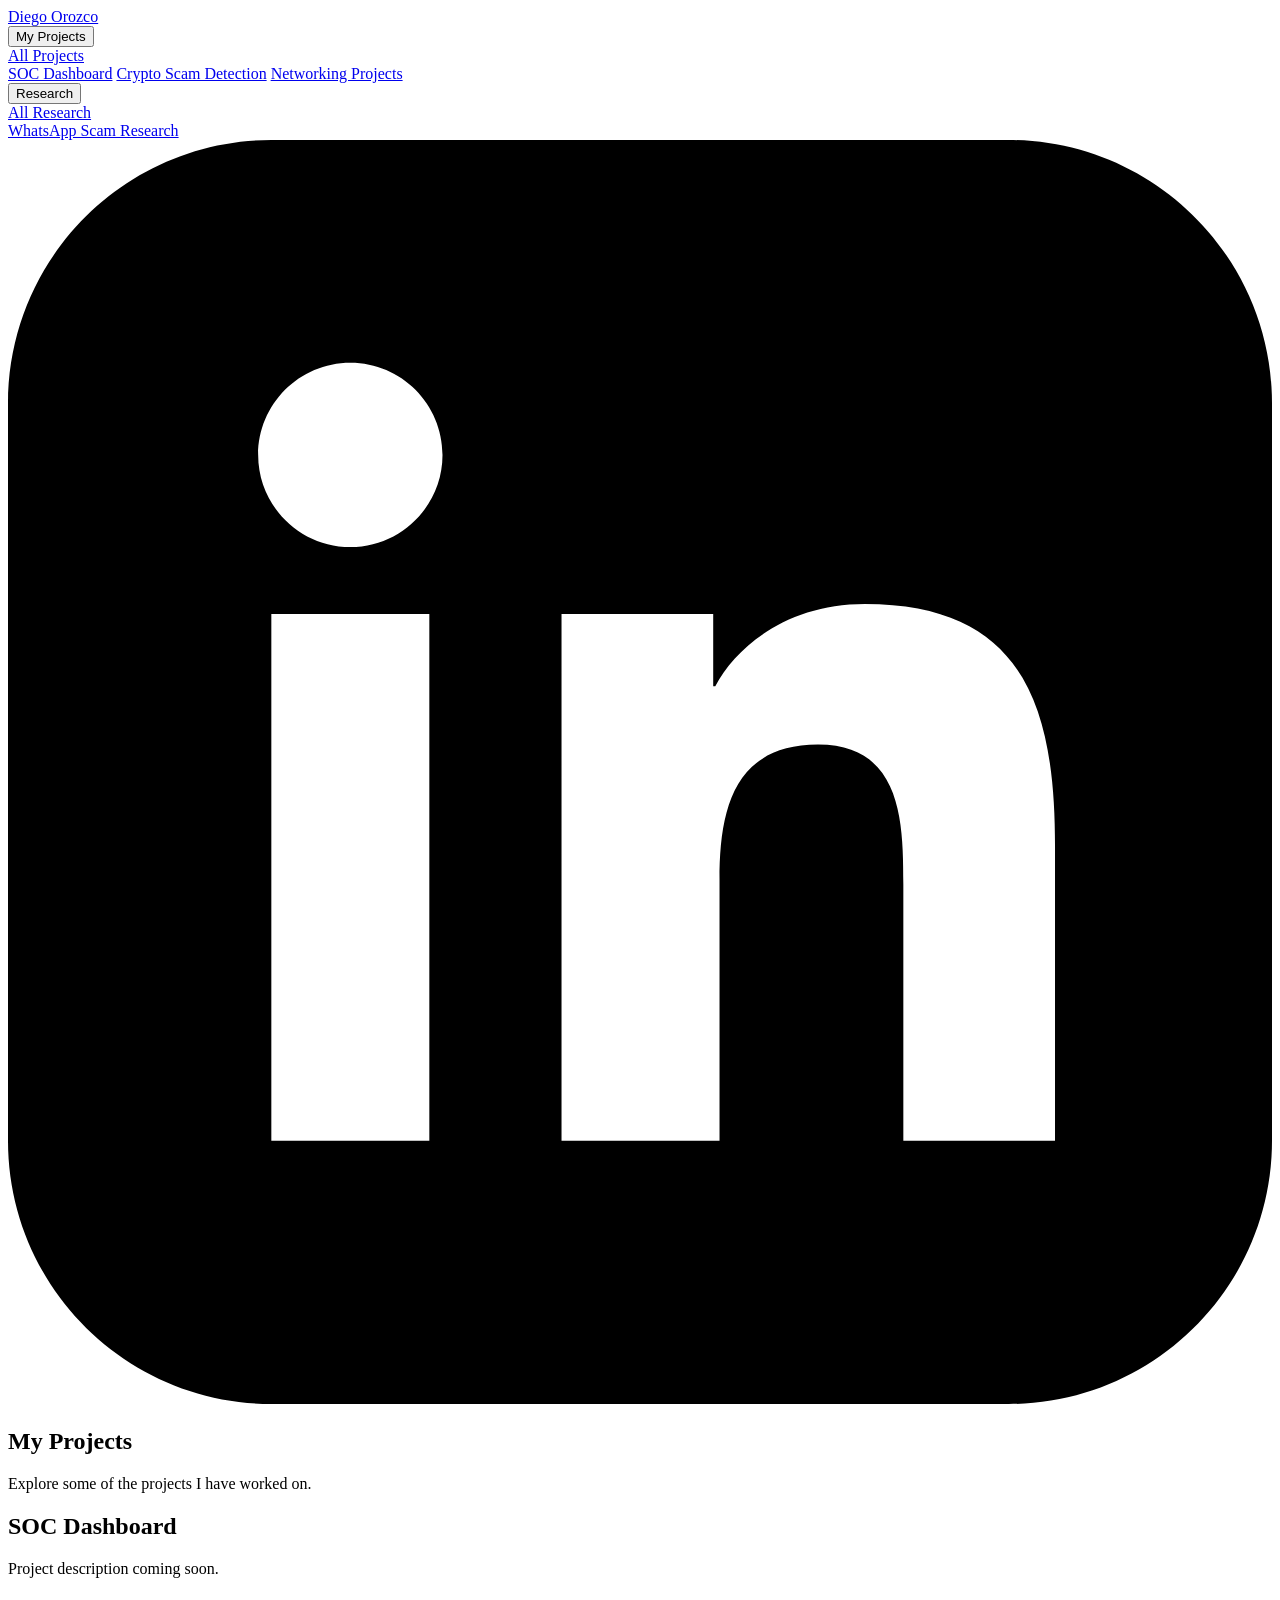
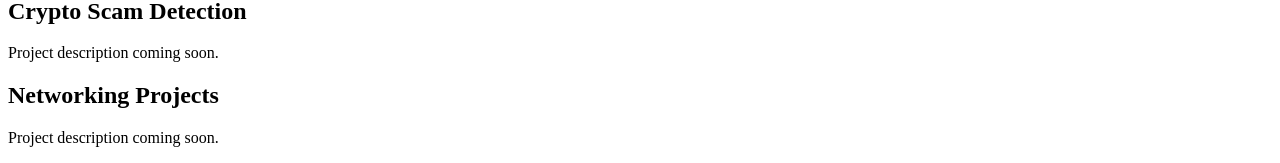
==== public/myprojects/index.html @ 9eba81dd "more changes" ====
<!DOCTYPE html>
<html lang="en">
<head>
    <meta charset="UTF-8">
    <meta name="viewport" content="width=device-width, initial-scale=1.0">
    <meta name="description" content="Projects by Diego Orozco.">

    <title>My Projects | Diego Orozco</title>

    <link rel="stylesheet" href="/css/styles.css">
    <script src="/js/script.js" defer></script>
</head>

<body>

    <header class="navbar">

        <a href="/" class="logo">Diego Orozco</a>

        <nav class="nav-links" aria-label="Main navigation">

            <div class="dropdown">

                <button class="dropdown-toggle"
                        type="button"
                        aria-expanded="false">
                    My Projects
                    <span class="arrow" aria-hidden="true"></span>
                </button>

                <div class="dropdown-menu">
                    <a href="/myprojects/">All Projects</a>
                    <div class="dropdown-divider"></div>
                    <a href="/myprojects/#soc-dashboard">SOC Dashboard</a>
                    <a href="/myprojects/#crypto-detection">Crypto Scam Detection</a>
                    <a href="/myprojects/#networking">Networking Projects</a>
                </div>

            </div>

            <div class="dropdown">

                <button class="dropdown-toggle"
                        type="button"
                        aria-expanded="false">
                    Research
                    <span class="arrow" aria-hidden="true"></span>
                </button>

                <div class="dropdown-menu">
                    <a href="/research/">All Research</a>
                    <div class="dropdown-divider"></div>
                    <a href="/research/#whatsapp-research">
                        WhatsApp Scam Research
                    </a>
                </div>

            </div>

            <a
                href="https://www.linkedin.com/in/diego-r-orozco/"
                target="_blank"
                rel="noopener noreferrer"
                class="linkedin-link"
                aria-label="Visit my LinkedIn profile"
            >
                <svg viewBox="0 0 24 24" aria-hidden="true">
                    <path d="M19 0h-14c-2.76 0-5 2.24-5 5v14c0 2.76
                    2.24 5 5 5h14c2.76 0 5-2.24
                    5-5v-14c0-2.76-2.24-5-5-5zM8
                    19H5V9h3v10zM6.5 7.73c-.97
                    0-1.75-.79-1.75-1.75s.78-1.75
                    1.75-1.75 1.75.79 1.75
                    1.75-.78 1.75-1.75 1.75zM20
                    19h-3v-4.87c0-1.16-.02-2.65-1.62-2.65
                    -1.62 0-1.87 1.27-1.87
                    2.57V19h-3V9h2.88v1.37h.04c.4-.76
                    1.38-1.56 2.84-1.56 3.04 0
                    3.61 2 3.61 4.6V19z"/>
                </svg>
            </a>

        </nav>

    </header>

    <main>

        <section id="projects">
            <h1>My Projects</h1>
            <p>Explore some of the projects I have worked on.</p>
        </section>

        <section id="soc-dashboard" class="project-section">
            <h2>SOC Dashboard</h2>
            <p>Project description coming soon.</p>
        </section>

        <section id="crypto-detection" class="project-section">
            <h2>Crypto Scam Detection</h2>
            <p>Project description coming soon.</p>
        </section>

        <section id="networking" class="project-section">
            <h2>Networking Projects</h2>
            <p>Project description coming soon.</p>
        </section>

    </main>

</body>
</html>
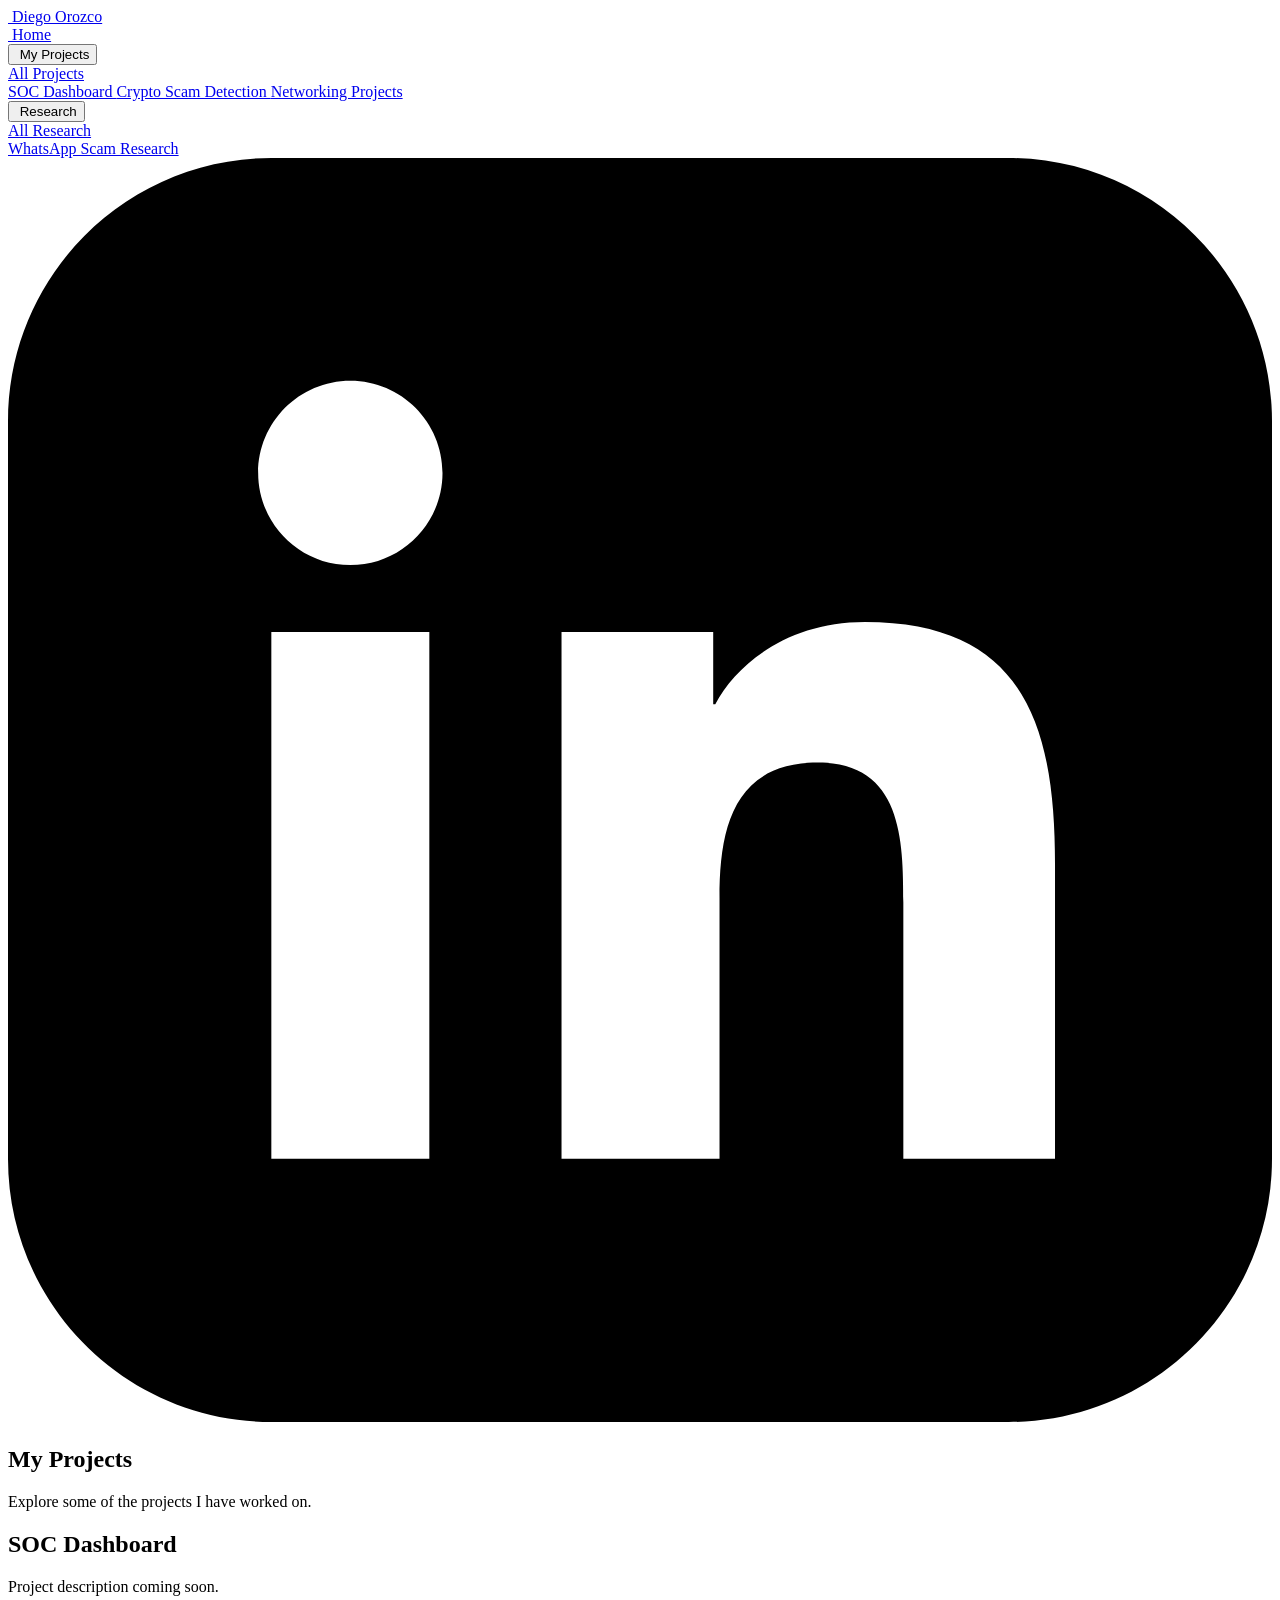
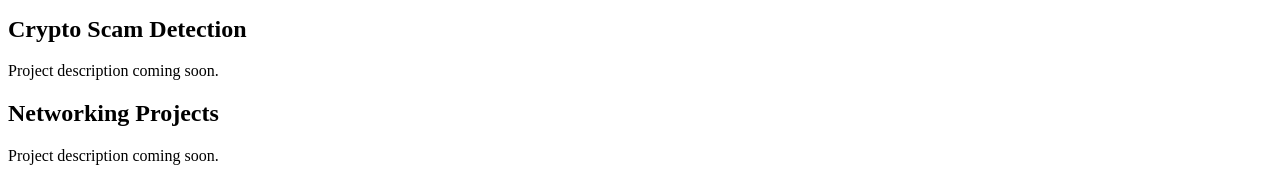
==== commit 6180189e: "more changes" ====
--- a/public/myprojects/index.html
+++ b/public/myprojects/index.html
@@ -9,80 +9,133 @@
 
     <link rel="stylesheet" href="/css/styles.css">
     <script src="/js/script.js" defer></script>
+
+        <!-- Website Favicons -->
+    <link rel="icon" type="image/x-icon" href="/icons/favicon.ico">
+    <link rel="icon" type="image/png" sizes="16x16" href="/icons/favicon-16x16.png">
+    <link rel="icon" type="image/png" sizes="32x32" href="/icons/favicon-32x32.png">
+
+    <!-- Apple Devices -->
+    <link rel="apple-touch-icon" sizes="180x180" href="/icons/apple-touch-icon.png">
+
+    <!-- Android Devices -->
+    <link rel="icon" type="image/png" sizes="192x192" href="/icons/android-chrome-192x192.png">
+    <link rel="icon" type="image/png" sizes="512x512" href="/icons/android-chrome-512x512.png">
+
 </head>
 
 <body>
 
-    <header class="navbar">
+<header class="navbar">
 
-        <a href="/" class="logo">Diego Orozco</a>
+    <!-- Logo and Name -->
+    <a href="/" class="logo">
+        <img src="/icons/Logo.png" alt="" class="brand-icon">
+        <span>Diego Orozco</span>
+    </a>
 
-        <nav class="nav-links" aria-label="Main navigation">
 
-            <div class="dropdown">
+    <nav class="nav-links" aria-label="Main navigation">
 
-                <button class="dropdown-toggle"
-                        type="button"
-                        aria-expanded="false">
-                    My Projects
-                    <span class="arrow" aria-hidden="true"></span>
-                </button>
+        <!-- Home -->
+        <a href="/" class="nav-item">
+            <img src="/icons/home.png" alt="" class="nav-icon">
+            <span>Home</span>
+        </a>
 
-                <div class="dropdown-menu">
-                    <a href="/myprojects/">All Projects</a>
-                    <div class="dropdown-divider"></div>
-                    <a href="/myprojects/#soc-dashboard">SOC Dashboard</a>
-                    <a href="/myprojects/#crypto-detection">Crypto Scam Detection</a>
-                    <a href="/myprojects/#networking">Networking Projects</a>
-                </div>
+        <!-- Projects Dropdown -->
+        <div class="dropdown">
+
+            <button class="dropdown-toggle"
+                    type="button"
+                    aria-expanded="false">
+
+                <img src="/icons/portfolio.png"
+                     alt=""
+                     class="nav-icon">
+
+                <span>My Projects</span>
+
+                <span class="arrow" aria-hidden="true"></span>
+            </button>
+
+            <div class="dropdown-menu">
+
+                <a href="/myprojects/">All Projects</a>
+
+                <div class="dropdown-divider"></div>
+
+                <a href="/myprojects/#soc-dashboard">
+                    SOC Dashboard
+                </a>
+
+                <a href="/myprojects/#crypto-detection">
+                    Crypto Scam Detection
+                </a>
+
+                <a href="/myprojects/#networking">
+                    Networking Projects
+                </a>
 
             </div>
+        </div>
 
-            <div class="dropdown">
+        <!-- Research Dropdown -->
+        <div class="dropdown">
 
-                <button class="dropdown-toggle"
-                        type="button"
-                        aria-expanded="false">
-                    Research
-                    <span class="arrow" aria-hidden="true"></span>
-                </button>
+            <button class="dropdown-toggle"
+                    type="button"
+                    aria-expanded="false">
 
-                <div class="dropdown-menu">
-                    <a href="/research/">All Research</a>
-                    <div class="dropdown-divider"></div>
-                    <a href="/research/#whatsapp-research">
-                        WhatsApp Scam Research
-                    </a>
-                </div>
+                <img src="/icons/search.png"
+                     alt=""
+                     class="nav-icon">
+
+                <span>Research</span>
+
+                <span class="arrow" aria-hidden="true"></span>
+            </button>
+
+            <div class="dropdown-menu">
+
+                <a href="/research/">All Research</a>
+
+                <div class="dropdown-divider"></div>
+
+                <a href="/research/#whatsapp-research">
+                    WhatsApp Scam Research
+                </a>
 
             </div>
+        </div>
 
-            <a
-                href="https://www.linkedin.com/in/diego-r-orozco/"
-                target="_blank"
-                rel="noopener noreferrer"
-                class="linkedin-link"
-                aria-label="Visit my LinkedIn profile"
-            >
-                <svg viewBox="0 0 24 24" aria-hidden="true">
-                    <path d="M19 0h-14c-2.76 0-5 2.24-5 5v14c0 2.76
-                    2.24 5 5 5h14c2.76 0 5-2.24
-                    5-5v-14c0-2.76-2.24-5-5-5zM8
-                    19H5V9h3v10zM6.5 7.73c-.97
-                    0-1.75-.79-1.75-1.75s.78-1.75
-                    1.75-1.75 1.75.79 1.75
-                    1.75-.78 1.75-1.75 1.75zM20
-                    19h-3v-4.87c0-1.16-.02-2.65-1.62-2.65
-                    -1.62 0-1.87 1.27-1.87
-                    2.57V19h-3V9h2.88v1.37h.04c.4-.76
-                    1.38-1.56 2.84-1.56 3.04 0
-                    3.61 2 3.61 4.6V19z"/>
-                </svg>
-            </a>
+        <!-- LinkedIn -->
+        <a
+            href="https://www.linkedin.com/in/diego-r-orozco/"
+            target="_blank"
+            rel="noopener noreferrer"
+            class="linkedin-link"
+            aria-label="Visit my LinkedIn profile"
+        >
+            <svg viewBox="0 0 24 24" aria-hidden="true">
+                <path d="M19 0h-14c-2.76 0-5 2.24-5 5v14c0 2.76
+                2.24 5 5 5h14c2.76 0 5-2.24
+                5-5v-14c0-2.76-2.24-5-5-5zM8
+                19H5V9h3v10zM6.5 7.73c-.97
+                0-1.75-.79-1.75-1.75s.78-1.75
+                1.75-1.75 1.75.79 1.75
+                1.75-.78 1.75-1.75 1.75zM20
+                19h-3v-4.87c0-1.16-.02-2.65-1.62-2.65
+                -1.62 0-1.87 1.27-1.87
+                2.57V19h-3V9h2.88v1.37h.04c.4-.76
+                1.38-1.56 2.84-1.56 3.04 0
+                3.61 2 3.61 4.6V19z"/>
+            </svg>
+        </a>
 
-        </nav>
+    </nav>
 
-    </header>
+</header>
 
     <main>
 
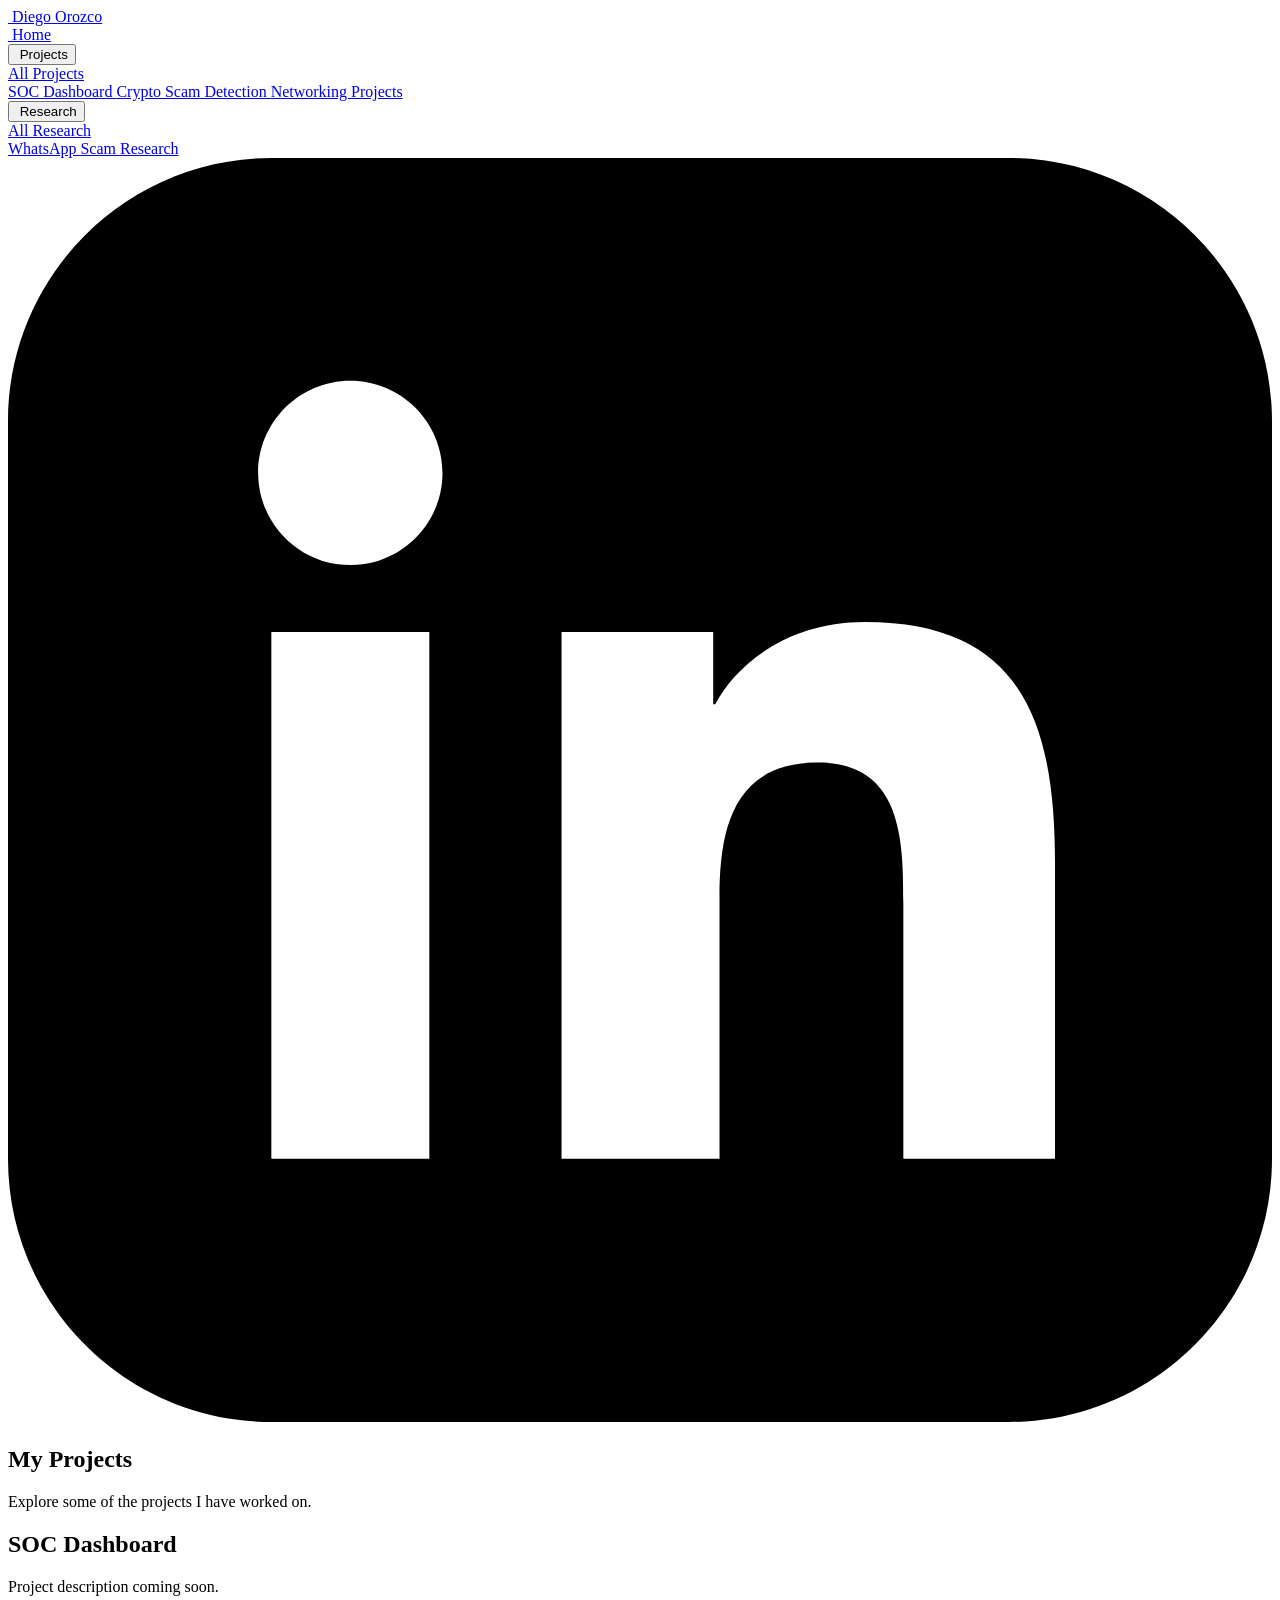
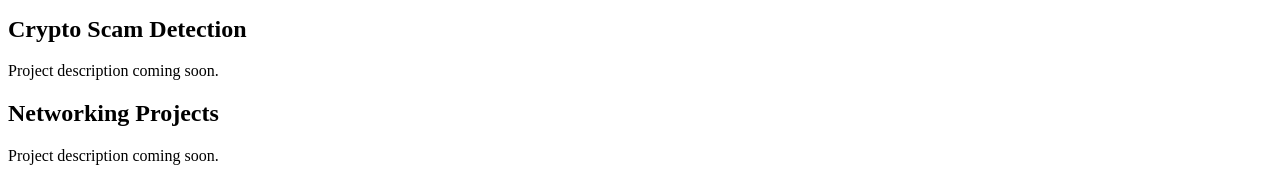
==== commit 03efb530: "changes" ====
--- a/public/myprojects/index.html
+++ b/public/myprojects/index.html
@@ -54,7 +54,7 @@
                      alt=""
                      class="nav-icon">
 
-                <span>My Projects</span>
+                <span>Projects</span>
 
                 <span class="arrow" aria-hidden="true"></span>
             </button>
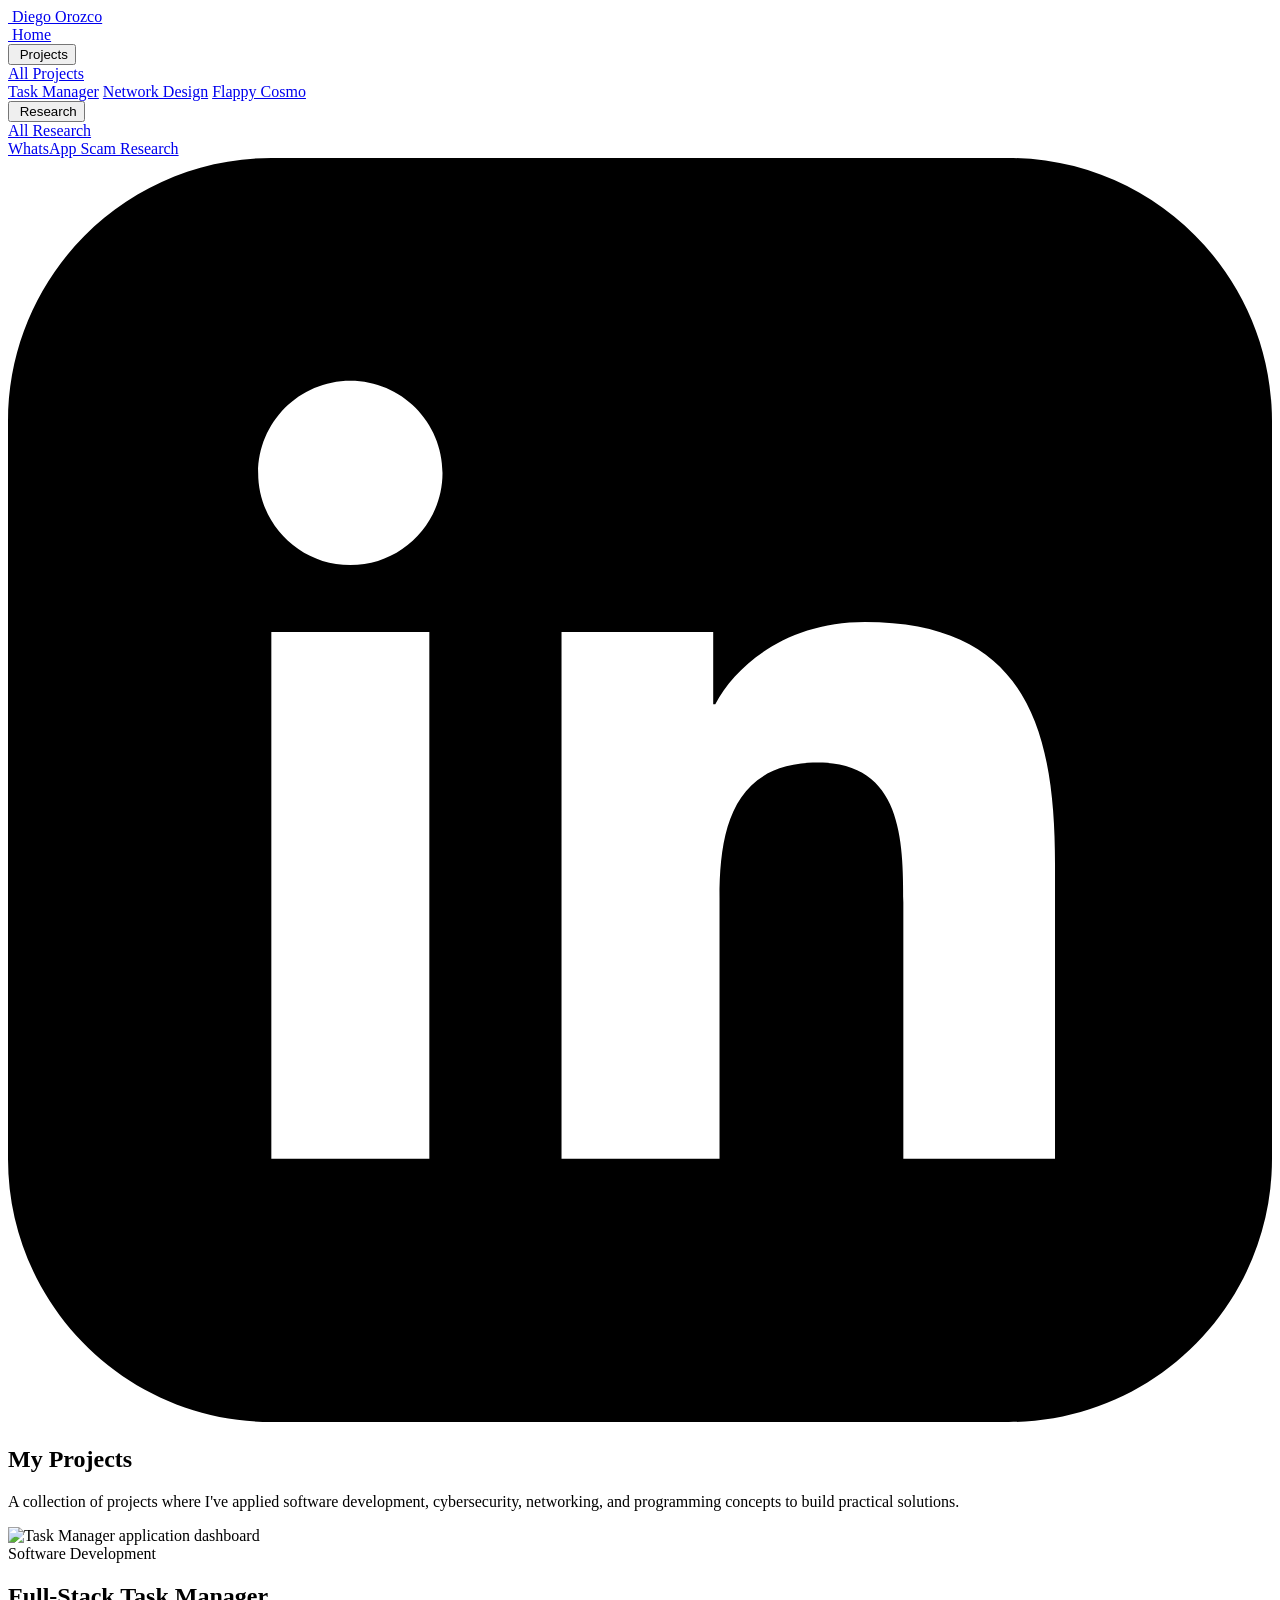
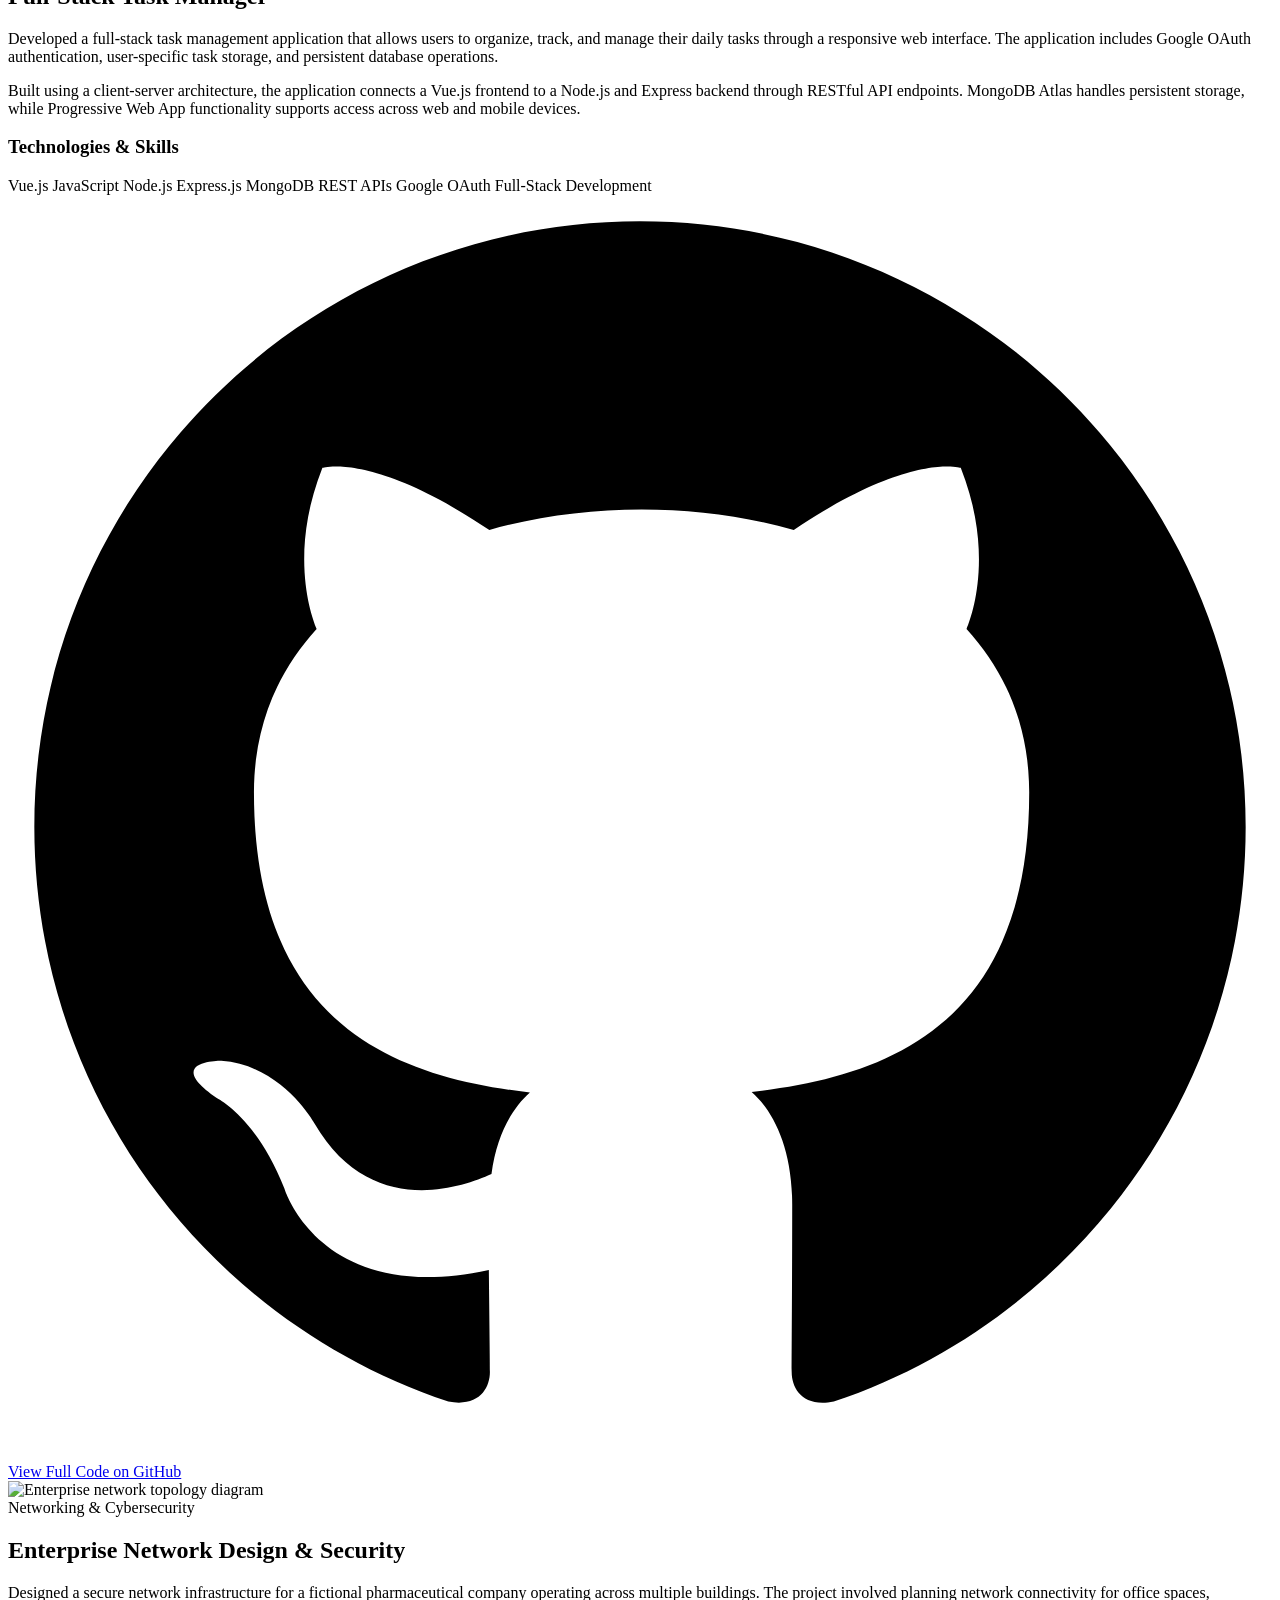
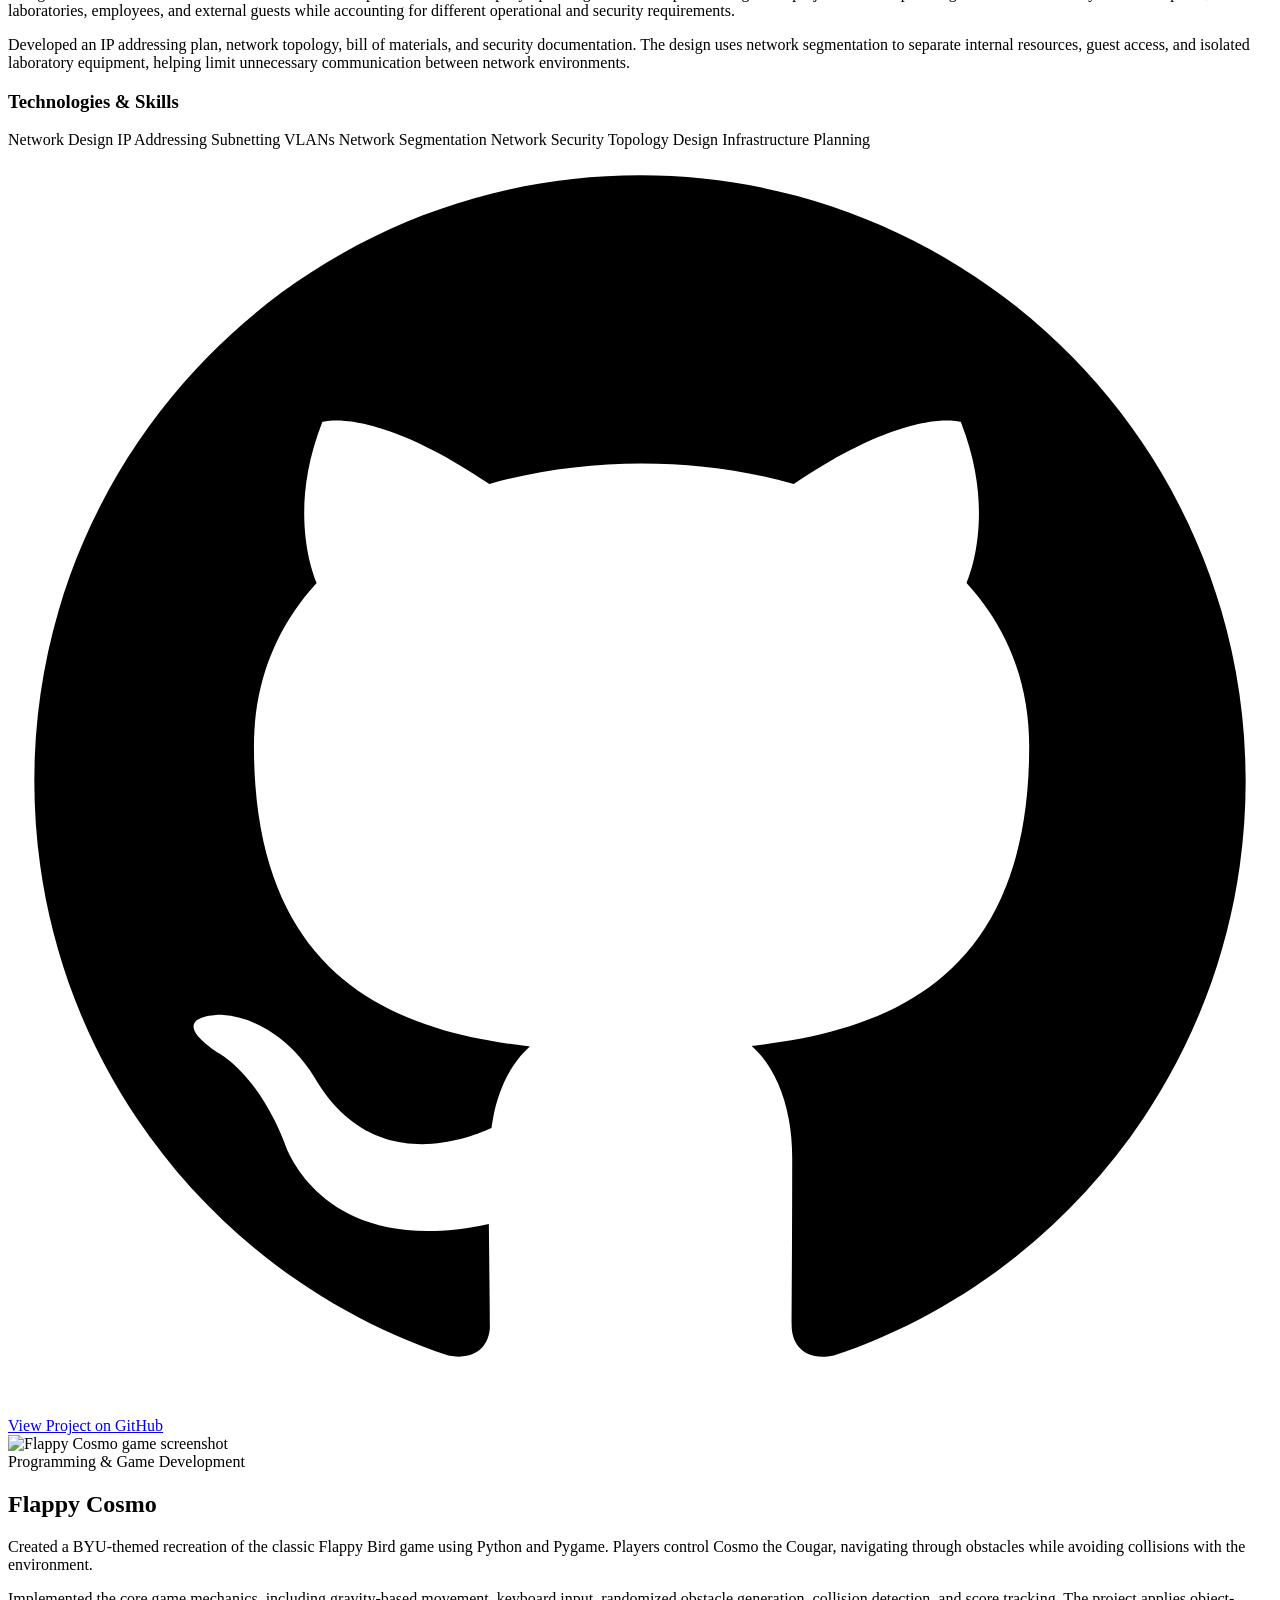
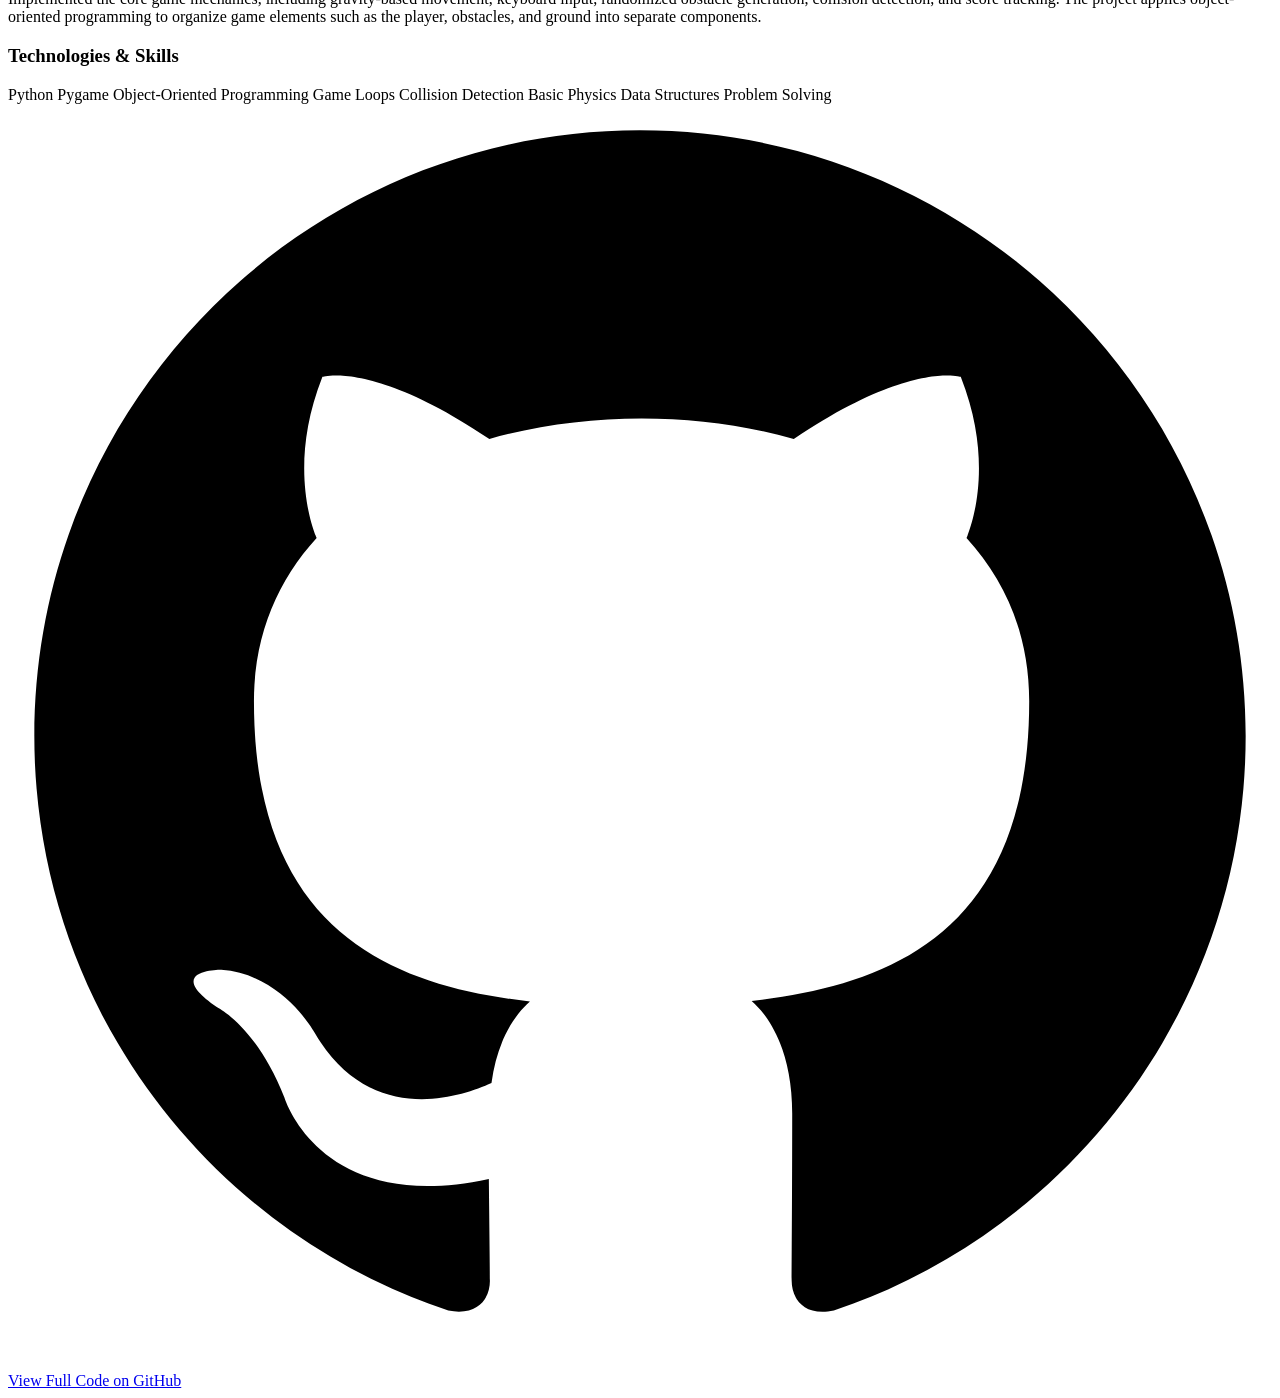
==== commit 0200823e: "changes" ====
--- a/public/myprojects/index.html
+++ b/public/myprojects/index.html
@@ -1,115 +1,71 @@
+
 <!DOCTYPE html>
 <html lang="en">
 <head>
     <meta charset="UTF-8">
     <meta name="viewport" content="width=device-width, initial-scale=1.0">
-    <meta name="description" content="Projects by Diego Orozco.">
+    <meta name="description" content="Explore software development, networking, and programming projects by Diego Orozco.">
 
     <title>My Projects | Diego Orozco</title>
 
     <link rel="stylesheet" href="/css/styles.css">
     <script src="/js/script.js" defer></script>
 
-        <!-- Website Favicons -->
+    <!-- Website Favicons -->
     <link rel="icon" type="image/x-icon" href="/icons/favicon.ico">
     <link rel="icon" type="image/png" sizes="16x16" href="/icons/favicon-16x16.png">
     <link rel="icon" type="image/png" sizes="32x32" href="/icons/favicon-32x32.png">
-
-    <!-- Apple Devices -->
     <link rel="apple-touch-icon" sizes="180x180" href="/icons/apple-touch-icon.png">
-
-    <!-- Android Devices -->
     <link rel="icon" type="image/png" sizes="192x192" href="/icons/android-chrome-192x192.png">
     <link rel="icon" type="image/png" sizes="512x512" href="/icons/android-chrome-512x512.png">
-
 </head>
 
 <body>
 
 <header class="navbar">
 
-    <!-- Logo and Name -->
     <a href="/" class="logo">
         <img src="/icons/Logo.png" alt="" class="brand-icon">
         <span>Diego Orozco</span>
     </a>
 
-
     <nav class="nav-links" aria-label="Main navigation">
 
-        <!-- Home -->
         <a href="/" class="nav-item">
             <img src="/icons/home.png" alt="" class="nav-icon">
             <span>Home</span>
         </a>
 
-        <!-- Projects Dropdown -->
         <div class="dropdown">
-
-            <button class="dropdown-toggle"
-                    type="button"
-                    aria-expanded="false">
-
-                <img src="/icons/portfolio.png"
-                     alt=""
-                     class="nav-icon">
-
+            <button class="dropdown-toggle" type="button" aria-expanded="false">
+                <img src="/icons/portfolio.png" alt="" class="nav-icon">
                 <span>Projects</span>
-
                 <span class="arrow" aria-hidden="true"></span>
             </button>
 
             <div class="dropdown-menu">
-
                 <a href="/myprojects/">All Projects</a>
-
                 <div class="dropdown-divider"></div>
-
-                <a href="/myprojects/#soc-dashboard">
-                    SOC Dashboard
-                </a>
-
-                <a href="/myprojects/#crypto-detection">
-                    Crypto Scam Detection
-                </a>
-
-                <a href="/myprojects/#networking">
-                    Networking Projects
-                </a>
-
-            </div>
-        </div>
-
-        <!-- Research Dropdown -->
+                <a href="/myprojects/#task-manager">Task Manager</a>
+                <a href="/myprojects/#network-design">Network Design</a>
+                <a href="/myprojects/#cosmo">Flappy Cosmo</a>
+            </div>
+        </div>
+
         <div class="dropdown">
-
-            <button class="dropdown-toggle"
-                    type="button"
-                    aria-expanded="false">
-
-                <img src="/icons/search.png"
-                     alt=""
-                     class="nav-icon">
-
+            <button class="dropdown-toggle" type="button" aria-expanded="false">
+                <img src="/icons/search.png" alt="" class="nav-icon">
                 <span>Research</span>
-
                 <span class="arrow" aria-hidden="true"></span>
             </button>
 
             <div class="dropdown-menu">
-
                 <a href="/research/">All Research</a>
-
                 <div class="dropdown-divider"></div>
-
-                <a href="/research/#whatsapp-research">
-                    WhatsApp Scam Research
-                </a>
-
-            </div>
-        </div>
-
-        <!-- LinkedIn -->
+                <a href="/research/#whatsapp-research">WhatsApp Scam Research</a>
+            </div>
+        </div>
+
         <a
             href="https://www.linkedin.com/in/diego-r-orozco/"
             target="_blank"
@@ -134,32 +90,288 @@
         </a>
 
     </nav>
-
 </header>
 
-    <main>
-
-        <section id="projects">
-            <h1>My Projects</h1>
-            <p>Explore some of the projects I have worked on.</p>
-        </section>
-
-        <section id="soc-dashboard" class="project-section">
-            <h2>SOC Dashboard</h2>
-            <p>Project description coming soon.</p>
-        </section>
-
-        <section id="crypto-detection" class="project-section">
-            <h2>Crypto Scam Detection</h2>
-            <p>Project description coming soon.</p>
-        </section>
-
-        <section id="networking" class="project-section">
-            <h2>Networking Projects</h2>
-            <p>Project description coming soon.</p>
-        </section>
-
-    </main>
+
+<main class="projects-page">
+
+    <!-- PAGE INTRODUCTION -->
+    <section class="projects-intro">
+        <h1>My Projects</h1>
+
+        <p>
+            A collection of projects where I've applied software development,
+            cybersecurity, networking, and programming concepts to build
+            practical solutions.
+        </p>
+    </section>
+
+
+    <!-- PROJECT 1: TASK MANAGER -->
+    <section id="task-manager" class="project-section">
+
+        <div class="project-content">
+
+            <div class="project-image">
+                <img
+                    src="/images/projects/task-manager.png"
+                    alt="Task Manager application dashboard"
+                    loading="lazy"
+                >
+            </div>
+
+            <div class="project-details">
+
+                <span class="project-category">Software Development</span>
+
+                <h2>Full-Stack Task Manager</h2>
+
+                <p>
+                    Developed a full-stack task management application that
+                    allows users to organize, track, and manage their daily
+                    tasks through a responsive web interface. The application
+                    includes Google OAuth authentication, user-specific task
+                    storage, and persistent database operations.
+                </p>
+
+                <p>
+                    Built using a client-server architecture, the application
+                    connects a Vue.js frontend to a Node.js and Express backend
+                    through RESTful API endpoints. MongoDB Atlas handles
+                    persistent storage, while Progressive Web App functionality
+                    supports access across web and mobile devices.
+                </p>
+
+                <div class="project-skills">
+                    <h3>Technologies & Skills</h3>
+
+                    <div class="skill-tags">
+                        <span>Vue.js</span>
+                        <span>JavaScript</span>
+                        <span>Node.js</span>
+                        <span>Express.js</span>
+                        <span>MongoDB</span>
+                        <span>REST APIs</span>
+                        <span>Google OAuth</span>
+                        <span>Full-Stack Development</span>
+                    </div>
+                </div>
+
+                <a
+                    href="https://github.com/DiegoRodc/TaskManager-FullStack-Portfolio"
+                    class="github-button"
+                    target="_blank"
+                    rel="noopener noreferrer"
+                >
+                    <svg viewBox="0 0 24 24" aria-hidden="true">
+                        <path d="M12 .5C5.65.5.5 5.65.5 12c0 5.08
+                        3.29 9.39 7.86 10.91.58.11.79-.25.79-.56
+                        0-.27-.01-.99-.02-1.94-3.2.7-3.88-1.54
+                        -3.88-1.54-.53-1.36-1.28-1.72-1.28-1.72
+                        -1.05-.72.08-.71.08-.71 1.16.08 1.77
+                        1.19 1.77 1.19 1.03 1.77 2.7 1.26
+                        3.36.96.1-.75.4-1.26.73-1.55
+                        -2.55-.29-5.24-1.28-5.24-5.7
+                        0-1.26.45-2.29 1.19-3.1
+                        -.12-.29-.52-1.47.11-3.06
+                        0 0 .97-.31 3.17 1.18
+                        .92-.26 1.91-.39 2.89-.39
+                        .98 0 1.97.13 2.89.39
+                        2.2-1.49 3.17-1.18 3.17-1.18
+                        .63 1.59.23 2.77.11 3.06
+                        .74.81 1.19 1.84 1.19 3.1
+                        0 4.43-2.7 5.4-5.27 5.69
+                        .41.36.77 1.06.77 2.14
+                        0 1.55-.01 2.8-.01 3.18
+                        0 .31.21.68.8.56C20.21 21.39
+                        23.5 17.08 23.5 12
+                        23.5 5.65 18.35.5 12 .5z"/>
+                    </svg>
+                    View Full Code on GitHub
+                </a>
+
+            </div>
+        </div>
+    </section>
+
+
+    <!-- PROJECT 2: NETWORK DESIGN -->
+    <section id="network-design" class="project-section">
+
+        <div class="project-content project-reverse">
+
+            <div class="project-image">
+                <img
+                    src="/images/projects/network-design.png"
+                    alt="Enterprise network topology diagram"
+                    loading="lazy"
+                >
+            </div>
+
+            <div class="project-details">
+
+                <span class="project-category">Networking & Cybersecurity</span>
+
+                <h2>Enterprise Network Design & Security</h2>
+
+                <p>
+                    Designed a secure network infrastructure for a fictional
+                    pharmaceutical company operating across multiple buildings.
+                    The project involved planning network connectivity for
+                    office spaces, laboratories, employees, and external guests
+                    while accounting for different operational and security
+                    requirements.
+                </p>
+
+                <p>
+                    Developed an IP addressing plan, network topology, bill of
+                    materials, and security documentation. The design uses
+                    network segmentation to separate internal resources,
+                    guest access, and isolated laboratory equipment, helping
+                    limit unnecessary communication between network environments.
+                </p>
+
+                <div class="project-skills">
+                    <h3>Technologies & Skills</h3>
+
+                    <div class="skill-tags">
+                        <span>Network Design</span>
+                        <span>IP Addressing</span>
+                        <span>Subnetting</span>
+                        <span>VLANs</span>
+                        <span>Network Segmentation</span>
+                        <span>Network Security</span>
+                        <span>Topology Design</span>
+                        <span>Infrastructure Planning</span>
+                    </div>
+                </div>
+
+                <a
+                    href="https://github.com/DiegoRodc/Enterprise-Network-Design-Security-Project"
+                    class="github-button"
+                    target="_blank"
+                    rel="noopener noreferrer"
+                >
+                    <svg viewBox="0 0 24 24" aria-hidden="true">
+                        <path d="M12 .5C5.65.5.5 5.65.5 12c0 5.08
+                        3.29 9.39 7.86 10.91.58.11.79-.25.79-.56
+                        0-.27-.01-.99-.02-1.94-3.2.7-3.88-1.54
+                        -3.88-1.54-.53-1.36-1.28-1.72-1.28-1.72
+                        -1.05-.72.08-.71.08-.71 1.16.08 1.77
+                        1.19 1.77 1.19 1.03 1.77 2.7 1.26
+                        3.36.96.1-.75.4-1.26.73-1.55
+                        -2.55-.29-5.24-1.28-5.24-5.7
+                        0-1.26.45-2.29 1.19-3.1
+                        -.12-.29-.52-1.47.11-3.06
+                        0 0 .97-.31 3.17 1.18
+                        .92-.26 1.91-.39 2.89-.39
+                        .98 0 1.97.13 2.89.39
+                        2.2-1.49 3.17-1.18 3.17-1.18
+                        .63 1.59.23 2.77.11 3.06
+                        .74.81 1.19 1.84 1.19 3.1
+                        0 4.43-2.7 5.4-5.27 5.69
+                        .41.36.77 1.06.77 2.14
+                        0 1.55-.01 2.8-.01 3.18
+                        0 .31.21.68.8.56C20.21 21.39
+                        23.5 17.08 23.5 12
+                        23.5 5.65 18.35.5 12 .5z"/>
+                    </svg>
+                    View Project on GitHub
+                </a>
+
+            </div>
+        </div>
+    </section>
+
+
+    <!-- PROJECT 3: FLAPPY COSMO -->
+    <section id="cosmo" class="project-section">
+
+        <div class="project-content">
+
+            <div class="project-image">
+                <img
+                    src="/images/projects/flappy-cosmo.png"
+                    alt="Flappy Cosmo game screenshot"
+                    loading="lazy"
+                >
+            </div>
+
+            <div class="project-details">
+
+                <span class="project-category">Programming & Game Development</span>
+
+                <h2>Flappy Cosmo</h2>
+
+                <p>
+                    Created a BYU-themed recreation of the classic Flappy Bird
+                    game using Python and Pygame. Players control Cosmo the
+                    Cougar, navigating through obstacles while avoiding
+                    collisions with the environment.
+                </p>
+
+                <p>
+                    Implemented the core game mechanics, including
+                    gravity-based movement, keyboard input, randomized
+                    obstacle generation, collision detection, and score
+                    tracking. The project applies object-oriented programming
+                    to organize game elements such as the player, obstacles,
+                    and ground into separate components.
+                </p>
+
+                <div class="project-skills">
+                    <h3>Technologies & Skills</h3>
+
+                    <div class="skill-tags">
+                        <span>Python</span>
+                        <span>Pygame</span>
+                        <span>Object-Oriented Programming</span>
+                        <span>Game Loops</span>
+                        <span>Collision Detection</span>
+                        <span>Basic Physics</span>
+                        <span>Data Structures</span>
+                        <span>Problem Solving</span>
+                    </div>
+                </div>
+
+                <a
+                    href="https://github.com/DiegoRodc/Flappy-Cosmo-Project"
+                    class="github-button"
+                    target="_blank"
+                    rel="noopener noreferrer"
+                >
+                    <svg viewBox="0 0 24 24" aria-hidden="true">
+                        <path d="M12 .5C5.65.5.5 5.65.5 12c0 5.08
+                        3.29 9.39 7.86 10.91.58.11.79-.25.79-.56
+                        0-.27-.01-.99-.02-1.94-3.2.7-3.88-1.54
+                        -3.88-1.54-.53-1.36-1.28-1.72-1.28-1.72
+                        -1.05-.72.08-.71.08-.71 1.16.08 1.77
+                        1.19 1.77 1.19 1.03 1.77 2.7 1.26
+                        3.36.96.1-.75.4-1.26.73-1.55
+                        -2.55-.29-5.24-1.28-5.24-5.7
+                        0-1.26.45-2.29 1.19-3.1
+                        -.12-.29-.52-1.47.11-3.06
+                        0 0 .97-.31 3.17 1.18
+                        .92-.26 1.91-.39 2.89-.39
+                        .98 0 1.97.13 2.89.39
+                        2.2-1.49 3.17-1.18 3.17-1.18
+                        .63 1.59.23 2.77.11 3.06
+                        .74.81 1.19 1.84 1.19 3.1
+                        0 4.43-2.7 5.4-5.27 5.69
+                        .41.36.77 1.06.77 2.14
+                        0 1.55-.01 2.8-.01 3.18
+                        0 .31.21.68.8.56C20.21 21.39
+                        23.5 17.08 23.5 12
+                        23.5 5.65 18.35.5 12 .5z"/>
+                    </svg>
+                    View Full Code on GitHub
+                </a>
+
+            </div>
+        </div>
+    </section>
+
+</main>
 
 </body>
 </html>
